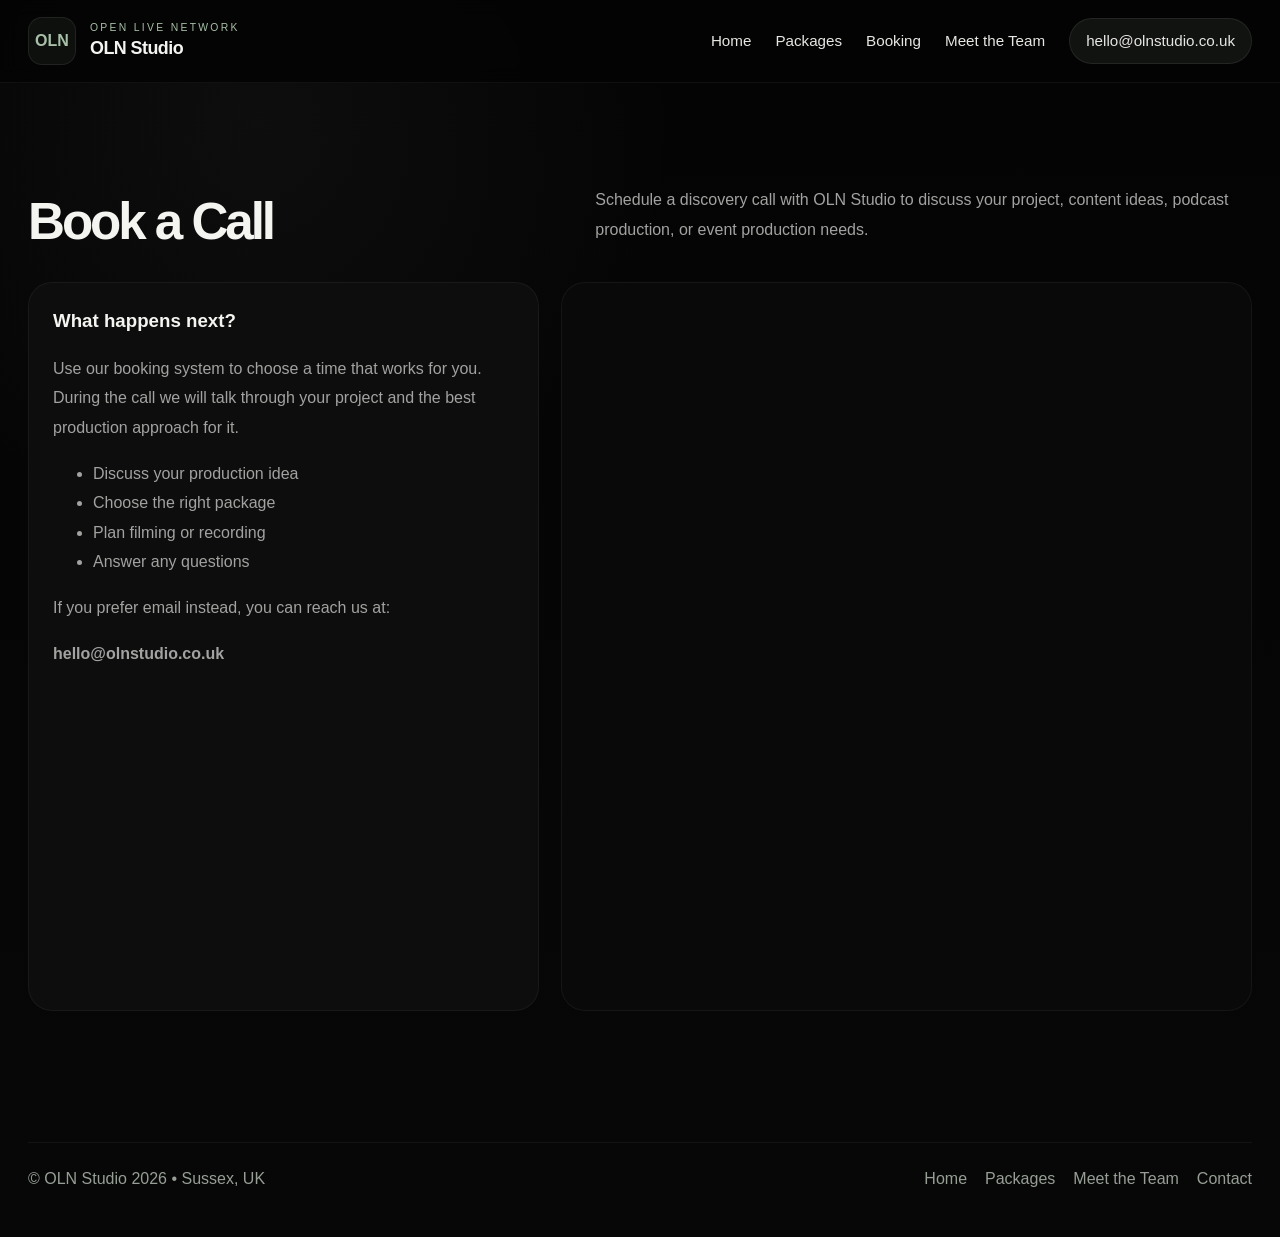
==== booking.html @ 15d45d7c "Initial commit" ====
<!DOCTYPE html>
<html lang="en">
<head>
  <meta charset="UTF-8">
  <meta name="viewport" content="width=device-width, initial-scale=1.0">
  <title>Book a Call | OLN Studio</title>
  <meta name="description" content="Book a discovery call with OLN Studio to discuss video production, podcasts, or live event projects.">
  <link rel="stylesheet" href="styles.css">
</head>
<body>

<header class="nav">
  <div class="container nav-inner">
    <a class="brand" href="index.html">
      <img src="images/logo.png" alt="OLN Studio logo" onerror="this.style.display='none';this.nextElementSibling.style.display='grid';">
      <div class="brand-mark" style="display:none;">OLN</div>
      <div class="brand-text">
        <small>Open Live Network</small>
        <strong>OLN Studio</strong>
      </div>
    </a>

    <button class="nav-toggle" aria-label="Open menu" aria-expanded="false" type="button">
      <span></span>
      <span></span>
      <span></span>
    </button>

    <nav class="site-nav">
      <a href="index.html">Home</a>
      <a href="packages.html">Packages</a>
      <a href="booking.html">Booking</a>
      <a href="team.html">Meet the Team</a>
      <a class="nav-cta" href="mailto:hello@olnstudio.co.uk">hello@olnstudio.co.uk</a>
    </nav>
  </div>
</header>

<main class="section">
  <div class="container">
    <div class="section-head">
      <div>
        <h2>Book a Call</h2>
      </div>
      <p>
        Schedule a discovery call with OLN Studio to discuss your project,
        content ideas, podcast production, or event production needs.
      </p>
    </div>

    <div class="booking-panel">
      <aside class="booking-note">
        <h3>What happens next?</h3>
        <p>
          Use our booking system to choose a time that works for you. During the call
          we will talk through your project and the best production approach for it.
        </p>
        <ul>
          <li>Discuss your production idea</li>
          <li>Choose the right package</li>
          <li>Plan filming or recording</li>
          <li>Answer any questions</li>
        </ul>
        <p>If you prefer email instead, you can reach us at:</p>
        <p><strong>hello@olnstudio.co.uk</strong></p>
      </aside>

      <section class="embed-card">
        <iframe
          src="https://www.cal.eu/openlivenetwork"
          width="100%"
          height="720"
          frameborder="0"
          style="border:none;">
        </iframe>
      </section>
    </div>
  </div>
</main>

<footer>
  <div class="container footer-top">
    <div>© OLN Studio <span data-year></span> • Sussex, UK</div>
    <div class="footer-links">
      <a href="index.html">Home</a>
      <a href="packages.html">Packages</a>
      <a href="team.html">Meet the Team</a>
      <a href="mailto:hello@olnstudio.co.uk">Contact</a>
    </div>
  </div>
</footer>
<script src="script.js"></script>
</body>
</html>
---- styles.css ----
:root{
  --bg:#050505;
  --bg-soft:#090909;
  --panel:#0d0d0d;
  --text:#f4f4f1;
  --muted:#a2a2a0;
  --line:rgba(255,255,255,.08);
  --line-soft:rgba(255,255,255,.05);
  --sage:#a8bfa8;
  --sage-soft:#c8d5c8;
  --content:1320px;
  --radius:22px;
  --radius-lg:30px;
}

*{box-sizing:border-box}
html{scroll-behavior:smooth}

body{
  margin:0;
  font-family:Arial, Helvetica, sans-serif;
  color:var(--text);
  background:
    radial-gradient(circle at 20% 10%, rgba(168,191,168,.05), transparent 28%),
    linear-gradient(180deg,#040404 0%, #070707 100%);
  line-height:1.5;
}

img,video{
  display:block;
  max-width:100%;
}

a{
  color:inherit;
  text-decoration:none;
}

.container{
  width:min(var(--content), calc(100% - 56px));
  margin:0 auto;
}

/* NAV */

.nav{
  position:sticky;
  top:0;
  z-index:100;
  background:rgba(4,4,4,.88);
  border-bottom:1px solid var(--line-soft);
  backdrop-filter:blur(10px);
}

.nav-inner{
  min-height:82px;
  display:flex;
  align-items:center;
  justify-content:space-between;
  gap:24px;
}

.brand{
  display:flex;
  align-items:center;
  gap:14px;
}

.brand img{
  width:48px;
  height:48px;
  object-fit:contain;
  border-radius:14px;
}

.brand-mark{
  width:48px;
  height:48px;
  border-radius:14px;
  display:grid;
  place-items:center;
  border:1px solid var(--line);
  color:var(--sage);
  font-weight:700;
  background:#0d100d;
}

.brand-text small{
  display:block;
  font-size:.65rem;
  letter-spacing:.22em;
  text-transform:uppercase;
  color:var(--sage);
}

.brand-text strong{
  display:block;
  font-size:1.12rem;
  letter-spacing:-.03em;
}

.nav nav{
  display:flex;
  align-items:center;
  gap:24px;
  flex-wrap:wrap;
}

.nav nav a{
  font-size:.95rem;
  color:#e6e6e2;
  transition:.2s ease;
}

.nav nav a:hover{
  color:var(--sage);
}

.nav-cta{
  padding:11px 16px;
  border-radius:999px;
  border:1px solid var(--line);
  background:#111311;
}

/* BUTTONS */

.btn{
  display:inline-flex;
  align-items:center;
  justify-content:center;
  min-height:50px;
  padding:0 18px;
  border-radius:14px;
  border:1px solid var(--line);
  background:#111;
  color:#fff;
  transition:.2s ease;
}

.btn:hover{
  transform:translateY(-1px);
}

.btn.primary{
  background:var(--sage);
  color:#0b0d0b;
  border-color:transparent;
  font-weight:700;
}

.btn.secondary{
  background:transparent;
}

/* HERO */

.hero.hero-video{
  position: relative;
  min-height: 82vh;
  height: 82vh;
  display: flex;
  align-items: flex-end;
  overflow: hidden;
  padding: 0;
}

.hero-bg{
  position: absolute;
  inset: 0;
  z-index: 0;
}

.hero-bg video,
.hero-bg img{
  width: 100%;
  height: 100%;
  object-fit: cover;
}

.hero.hero-video::before{
  content: "";
  position: absolute;
  inset: 0;
  z-index: 1;
  background:
    linear-gradient(90deg, rgba(0,0,0,.68) 0%, rgba(0,0,0,.36) 42%, rgba(0,0,0,.55) 100%),
    linear-gradient(180deg, rgba(0,0,0,.16) 0%, rgba(0,0,0,.55) 72%, rgba(0,0,0,.82) 100%);
}

.hero-content{
  position: relative;
  z-index: 2;
  width: 100%;
  max-width: 760px;
  margin-left: 0;
  margin-right: auto;

  padding-left: clamp(40px, 6vw, 120px);
  padding-right: 20px;
  padding-bottom: 64px;
}

.eyebrow{
  display: inline-flex;
  align-items: center;
  padding: 9px 14px;
  border-radius: 999px;
  border: 1px solid var(--line);
  color: #d8e2d8;
  font-size: .82rem;
  background: rgba(12,13,12,.72);
}

.hero h1{
  margin: 18px 0;
  max-width: 8.6ch;
  font-size: clamp(3.2rem, 6.6vw, 6.4rem);
  line-height: .9;
  letter-spacing: -.08em;
  font-weight: 700;
}

.hero p{
  margin: 0;
  max-width: 620px;
  color: #d1d5d1;
  font-size: clamp(1rem, 1.2vw, 1.08rem);
  line-height: 1.85;
}

.hero-actions{
  display: flex;
  flex-wrap: wrap;
  gap: 14px;
  margin-top: 28px;
}

.hero-stats{
  display: grid;
  grid-template-columns: repeat(3, minmax(0,1fr));
  gap: 12px;
  margin-top: 30px;
  max-width: 760px;
}

.stat{
  padding: 16px 16px 18px;
  border-radius: 16px;
  background: rgba(0,0,0,.38);
  border: 1px solid rgba(255,255,255,.08);
  backdrop-filter: blur(6px);
}

.stat strong{
  display: block;
  color: var(--sage);
  font-size: 1.2rem;
  margin-bottom: 4px;
}

.stat span{
  color: #c3c8c3;
  font-size: .88rem;
  line-height: 1.45;
}

/* SECTIONS */

.section{
  padding:clamp(72px, 8vw, 120px) 0;
}

.section + .section{
  border-top:1px solid var(--line-soft);
}

.section-head{
  display:grid;
  grid-template-columns:minmax(0,.9fr) minmax(0,1.1fr);
  gap:30px;
  align-items:end;
  margin-bottom:36px;
}

.section-head h2{
  margin:0;
  font-size:clamp(2.1rem, 4vw, 4rem);
  line-height:.96;
  letter-spacing:-.06em;
}

.section-head p{
  margin:0;
  max-width:760px;
  color:var(--muted);
  line-height:1.9;
}

/* GRIDS */

.grid-3{
  display:grid;
  grid-template-columns:repeat(3, minmax(0,1fr));
  gap:22px;
}

.card{
  padding:26px;
  border-radius:22px;
  background:#0c0d0c;
  border:1px solid var(--line-soft);
}

.card h3{
  margin:0 0 10px;
  font-size:1.15rem;
  line-height:1.2;
}

.card p{
  margin:0;
  color:var(--muted);
  line-height:1.8;
}

/* REVIEWS */

.review-card{
  background:#0a0a0a;
}

.review-card p:first-child{
  color:#efefea;
  font-size:1.02rem;
  line-height:1.9;
}

.review-card h3{
  margin-top:18px;
  margin-bottom:4px;
}

.review-card p:last-child{
  color:var(--sage);
  font-size:.92rem;
}

/* FEATURED WORK */

.featured-work{
  display:grid;
  grid-template-columns:minmax(0,1.2fr) minmax(320px,.8fr);
  gap:28px;
  align-items:start;
}

.featured-media{
  min-height:520px;
  border-radius:28px;
  overflow:hidden;
  background:#0c0d0c;
  border:1px solid var(--line-soft);
}

.featured-media img{
  width:100%;
  height:100%;
  object-fit:cover;
}

.featured-fallback{
  min-height:520px;
  display:grid;
  place-items:center;
  text-align:center;
  padding:28px;
  color:#d7ddd7;
}

.featured-copy{
  padding:8px 0;
}

.featured-tag{
  display:inline-block;
  margin-bottom:14px;
  font-size:.78rem;
  letter-spacing:.14em;
  text-transform:uppercase;
  color:var(--sage);
}

.featured-copy h3{
  margin:0 0 14px;
  font-size:clamp(1.8rem, 3vw, 3rem);
  line-height:1;
  letter-spacing:-.05em;
}

.featured-copy p{
  margin:0 0 18px;
  color:var(--muted);
  line-height:1.9;
}

.featured-points{
  margin:0 0 24px 18px;
  padding:0;
  color:#ddddda;
  line-height:1.9;
}

/* CTA BAND */

.cta-band{
  border-top:1px solid var(--line-soft);
  border-bottom:1px solid var(--line-soft);
  background:#090909;
}

.cta-band-inner{
  min-height:108px;
  display:flex;
  align-items:center;
  justify-content:space-between;
  gap:24px;
}

.cta-band p{
  margin:0;
  color:#e4e7e2;
  font-size:1.05rem;
}

/* PACKAGES */

.package-grid{
  display:grid;
  grid-template-columns:repeat(3, minmax(0,1fr));
  gap:22px;
}

.package{
  padding:26px;
  border-radius:24px;
  background:#0c0d0c;
  border:1px solid var(--line-soft);
}

.package .tag{
  display:inline-block;
  margin-bottom:12px;
  color:var(--sage);
  font-size:.74rem;
  letter-spacing:.14em;
  text-transform:uppercase;
}

.package h3{
  margin:0;
  font-size:1.3rem;
}

.price{
  margin:12px 0 10px;
  color:var(--sage-soft);
  font-size:1.75rem;
  font-weight:700;
}

.package p{
  margin:0 0 14px;
  color:var(--muted);
  line-height:1.8;
}

.package ul{
  margin:0 0 20px 18px;
  padding:0;
  color:#ddddda;
  line-height:1.85;
}

.package .btn{
  width:100%;
}

/* TEAM */

.team-grid{
  display:grid;
  grid-template-columns:repeat(3, minmax(0,1fr));
  gap:22px;
}

.member{
  border-radius:24px;
  overflow:hidden;
  background:#0c0d0c;
  border:1px solid var(--line-soft);
}

.member-photo{
  aspect-ratio:4/5;
  overflow:hidden;
  background:#101010;
}

.member-photo img{
  width:100%;
  height:100%;
  object-fit:cover;
}

.member-fallback{
  min-height:320px;
  display:grid;
  place-items:center;
  color:#d6ddd6;
  background:#101010;
}

.member-body{
  padding:24px;
}

.member-body h3{
  margin:0 0 6px;
  font-size:1.3rem;
}

.role{
  color:var(--sage);
  font-size:.95rem;
  margin-bottom:10px;
}

.member-body p{
  margin:0;
  color:var(--muted);
  line-height:1.85;
}

/* BOOKING */

.booking-panel{
  display:grid;
  grid-template-columns:minmax(320px,.85fr) minmax(0,1.15fr);
  gap:22px;
}

.booking-note,
.embed-card{
  border-radius:24px;
  background:#0c0d0c;
  border:1px solid var(--line-soft);
}

.booking-note{
  padding:24px;
}

.booking-note h3{
  margin-top:0;
}

.booking-note p,
.booking-note li{
  color:var(--muted);
  line-height:1.85;
}

.embed-card{
  overflow:hidden;
  min-height:720px;
  background:#090909;
}

.cal-placeholder{
  min-height:720px;
  display:grid;
  place-items:center;
  text-align:center;
  padding:30px;
  color:var(--muted);
}

/* FOOTER */

footer{
  padding:28px 0 46px;
  color:#969e96;
}

.footer-top{
  padding-top:24px;
  border-top:1px solid var(--line-soft);
  display:flex;
  justify-content:space-between;
  align-items:center;
  gap:20px;
}

.footer-links{
  display:flex;
  gap:18px;
  flex-wrap:wrap;
}

/* RESPONSIVE */

@media (max-width:1200px){
  .hero.hero-video{
    min-height: 76vh;
    height: 76vh;
  }
}

@media (max-width:980px){
  .section-head,
  .grid-3,
  .package-grid,
  .team-grid,
  .booking-panel,
  .hero-stats,
  .featured-work{
    grid-template-columns: 1fr;
  }

  .section-head{
    display: grid;
  }

  .cta-band-inner,
  .footer-top,
  .nav-inner{
    flex-direction: column;
    align-items: flex-start;
  }

  .nav nav{
    gap: 14px;
  }

  .hero.hero-video{
    min-height: 72vh;
    height: 72vh;
  }

  .hero-content{
    max-width: 640px;
    margin-left: 0;
    margin-right: auto;
    padding: 0 0 48px;
  }
}

@media (max-width:640px){
  .container{
    width: min(var(--content), calc(100% - 28px));
  }

  .hero.hero-video{
    min-height: 68vh;
    height: 68vh;
  }

  .hero-content{
    padding: 0 0 34px;
  }

  .hero h1{
    font-size: clamp(2.7rem, 12vw, 4.4rem);
    max-width: 9ch;
  }

  .hero p{
    font-size: .98rem;
    line-height: 1.72;
  }

  .stat{
    backdrop-filter: none;
    background: rgba(0,0,0,.5);
  }

  .card,
  .package,
  .member-body,
  .booking-note{
    padding: 20px;
  }

  .featured-media,
  .featured-fallback{
    min-height: 260px;
  }
}

.nav{
  transition: background .25s ease, border-color .25s ease, box-shadow .25s ease;
}

.nav.nav-scrolled{
  background: rgba(4,4,4,.94);
  box-shadow: 0 10px 30px rgba(0,0,0,.22);
}

.reveal{
  opacity: 0;
  transform: translateY(26px);
  transition:
    opacity .7s ease,
    transform .7s ease;
  will-change: opacity, transform;
}

.reveal.is-visible{
  opacity: 1;
  transform: translateY(0);
}

@media (prefers-reduced-motion: reduce){
  .reveal,
  .reveal.is-visible{
    opacity: 1;
    transform: none;
    transition: none;
  }
}

.nav{
  transition: background .25s ease, border-color .25s ease, box-shadow .25s ease;
}

.nav.nav-scrolled{
  background: rgba(4,4,4,.94);
  box-shadow: 0 10px 30px rgba(0,0,0,.22);
}

.reveal{
  opacity: 0;
  transform: translateY(26px);
  transition: opacity .7s ease, transform .7s ease;
  will-change: opacity, transform;
}

.reveal.is-visible{
  opacity: 1;
  transform: translateY(0);
}

.nav-toggle{
  display:none;
  width:48px;
  height:48px;
  padding:0;
  border:1px solid var(--line);
  border-radius:14px;
  background:#111311;
  align-items:center;
  justify-content:center;
  flex-direction:column;
  gap:5px;
  cursor:pointer;
}

.nav-toggle span{
  display:block;
  width:18px;
  height:2px;
  background:#f4f4f1;
  border-radius:999px;
}

.site-nav{
  display:flex;
  align-items:center;
  gap:24px;
  flex-wrap:wrap;
}

@media (max-width: 980px){
  .nav-inner{
    position:relative;
    flex-direction:row;
    align-items:center;
  }

  .nav-toggle{
    display:flex;
    margin-left:auto;
  }

  .site-nav{
    display:none;
    position:absolute;
    top:calc(100% + 12px);
    left:0;
    right:0;
    flex-direction:column;
    align-items:flex-start;
    gap:14px;
    padding:18px;
    border:1px solid var(--line-soft);
    border-radius:20px;
    background:#0b0c0b;
    box-shadow:0 18px 50px rgba(0,0,0,.3);
  }

  .site-nav.is-open{
    display:flex;
  }

  .site-nav .nav-cta{
    width:100%;
    justify-content:center;
    text-align:center;
  }
}

@media (prefers-reduced-motion: reduce){
  .reveal,
  .reveal.is-visible{
    opacity:1;
    transform:none;
    transition:none;
  }
}
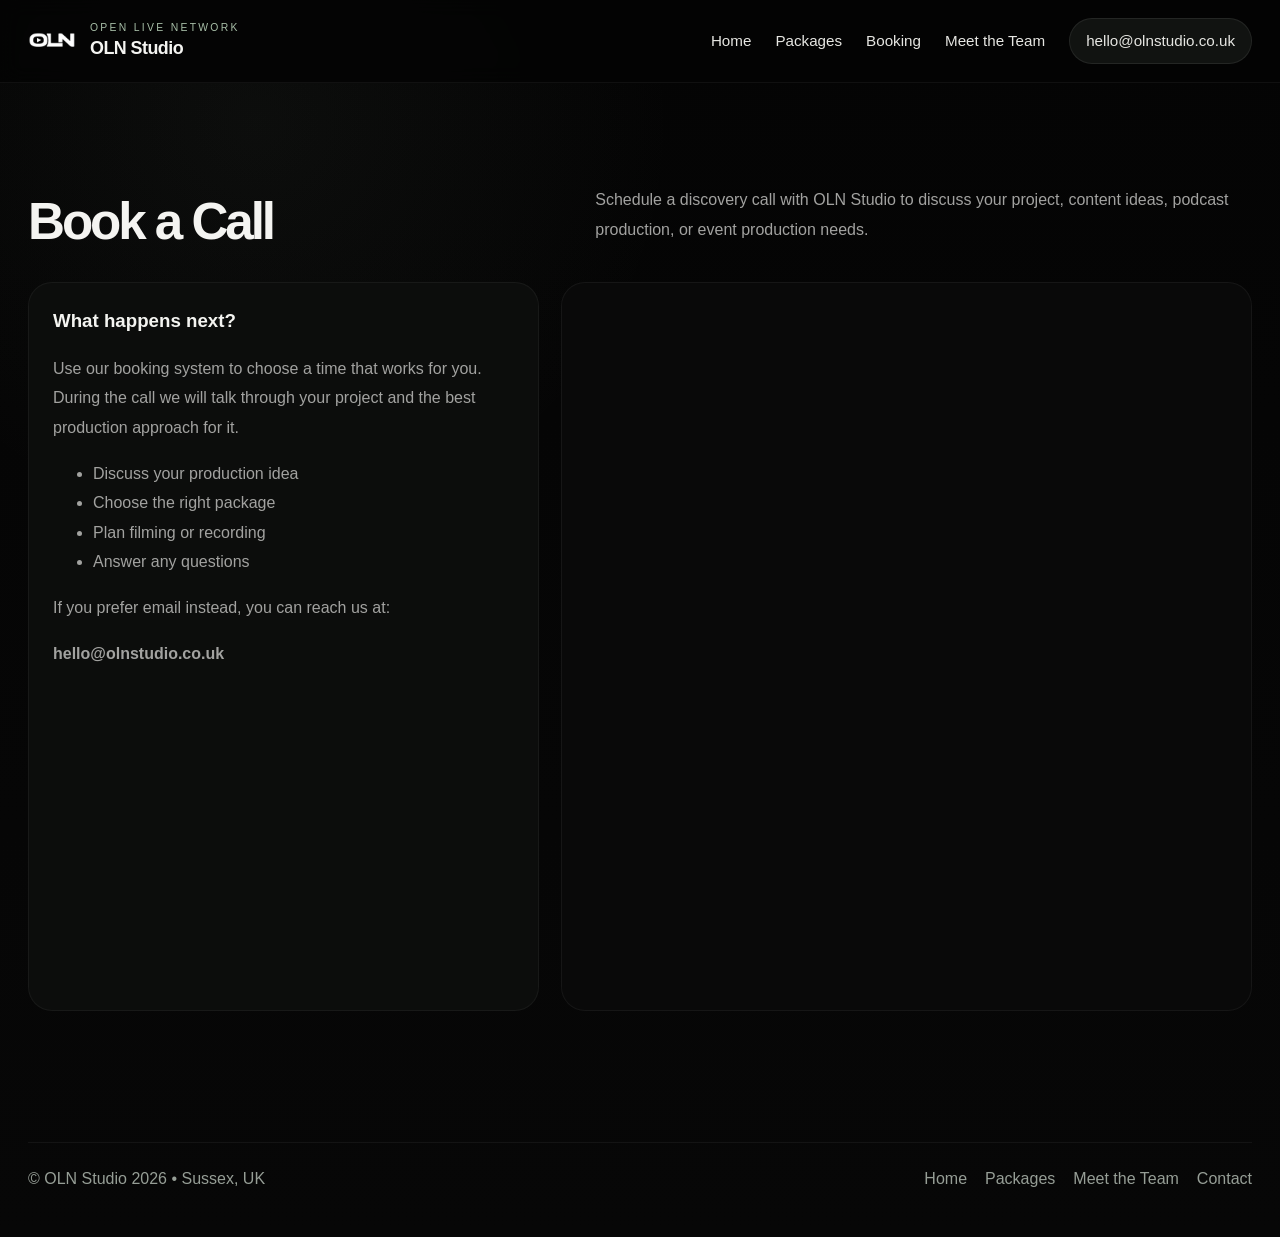
==== commit e60012b4: "Fix image path case sensitivity in multiple HTML files" ====
--- a/booking.html
+++ b/booking.html
@@ -12,7 +12,7 @@
 <header class="nav">
   <div class="container nav-inner">
     <a class="brand" href="index.html">
-      <img src="images/logo.png" alt="OLN Studio logo" onerror="this.style.display='none';this.nextElementSibling.style.display='grid';">
+      <img src="Images/logo.png" alt="OLN Studio logo" onerror="this.style.display='none';this.nextElementSibling.style.display='grid';">
       <div class="brand-mark" style="display:none;">OLN</div>
       <div class="brand-text">
         <small>Open Live Network</small>
